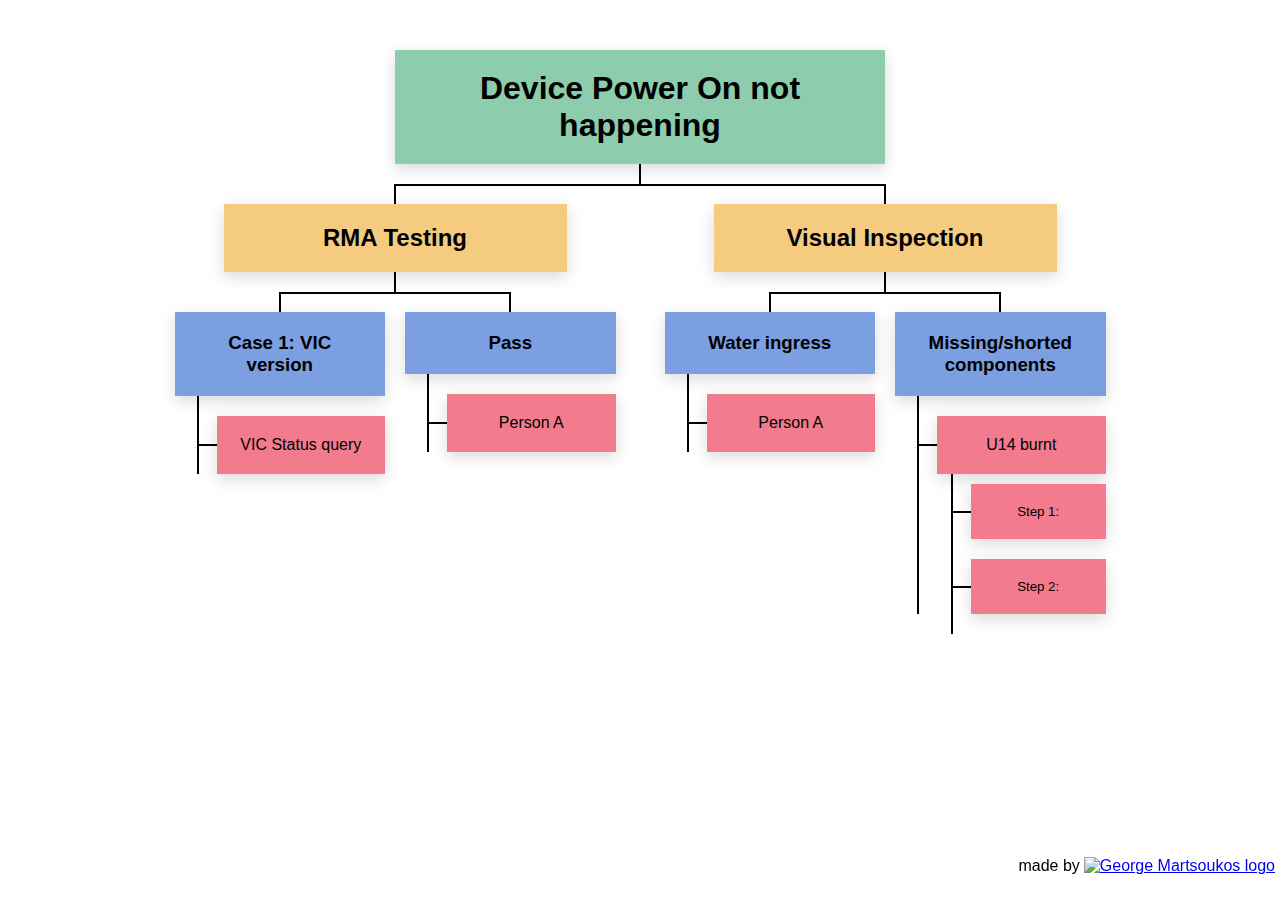
==== new sample/device.html @ 0304970e "Add files via upload" ====
<!DOCTYPE html>
<html lang="en">
<head>
  <meta charset="UTF-8">
  <meta name="viewport" content="width=device-width, initial-scale=1.0">
  <link rel="stylesheet" href="styles.css">
  <title>Document</title>
</head>
<body>
  <div class="container">
    <h1 class="level-1 rectangle">Device Power On not happening</h1>
    <ol class="level-2-wrapper">
      <li>
        <h2 class="level-2 rectangle">RMA Testing</h2>
        <ol class="level-3-wrapper">
          <li>
            <h3 class="level-3 rectangle">Case 1: VIC version</h3>
            <ol class="level-4-wrapper">
              <li>
                <h4 class="level-4 rectangle">VIC Status query</h4>
              </li>
           
              </li>
            </ol>
          </li>
          <li>
            <h3 class="level-3 rectangle">Pass</h3>
            <ol class="level-4-wrapper">
              <li>
                <h4 class="level-4 rectangle">Person A</h4>
              </li>
           
            </ol>
          </li>
        </ol>
      </li>
      <li>
        <h2 class="level-2 rectangle">Visual Inspection</h2>
        <ol class="level-3-wrapper">
          <li>
            <h3 class="level-3 rectangle">Water ingress</h3>
            <ol class="level-4-wrapper">
              <li>
                <h4 class="level-4 rectangle">Person A</h4>
              </li>
             
            </ol>
          </li>
          <li>
            <h3 class="level-3 rectangle">Missing/shorted components</h3>
            <ol class="level-4-wrapper">
              <li>
                <h4 class="level-4 rectangle">U14 burnt</h4>
                <ol class="level-5-wrapper">
                    <li>
                       <h5 class="level-5 rectangle">Step 1: </h5> 
                    </li>
                    <li>
                        <h5 class="level-5 rectangle">Step 2: </h5>
                    </li>
                </ol>
              </li>
              
            </ol>
          </li>
        </ol>
      </li>
    </ol>
  </div>
  
  <footer class="page-footer">
    <span>made by </span>
    <a href="https://georgemartsoukos.com/" target="_blank">
      <img width="24" height="24" src="https://assets.codepen.io/162656/george-martsoukos-small-logo.svg" alt="George Martsoukos logo">
    </a>
  </footer>
</body>
</html>
---- new sample/styles.css ----
/* RESET STYLES & HELPER CLASSES
–––––––––––––––––––––––––––––––––––––––––––––––––– */
:root {
  --level-1: #8dccad;
  --level-2: #f5cc7f;
  --level-3: #7b9fe0;
  --level-4: #f27c8d;
  --black: black;
}

* {
  padding: 0;
  margin: 0;
  box-sizing: border-box;
}

ol {
  list-style: none;
}

body {
  margin: 50px 0 100px;
  text-align: center;
  font-family: "Inter", sans-serif;
}

.container {
  max-width: 1000px;
  padding: 0 10px;
  margin: 0 auto;
}

.rectangle {
  position: relative;
  padding: 20px;
  box-shadow: 0 5px 15px rgba(0, 0, 0, 0.15);
}


/* LEVEL-1 STYLES
–––––––––––––––––––––––––––––––––––––––––––––––––– */
.level-1 {
  width: 50%;
  margin: 0 auto 40px;
  background: var(--level-1);
}

.level-1::before {
  content: "";
  position: absolute;
  top: 100%;
  left: 50%;
  transform: translateX(-50%);
  width: 2px;
  height: 20px;
  background: var(--black);
}


/* LEVEL-2 STYLES
–––––––––––––––––––––––––––––––––––––––––––––––––– */
.level-2-wrapper {
  position: relative;
  display: grid;
  grid-template-columns: repeat(2, 1fr);
}

.level-2-wrapper::before {
  content: "";
  position: absolute;
  top: -20px;
  left: 25%;
  width: 50%;
  height: 2px;
  background: var(--black);
}

.level-2-wrapper::after {
  display: none;
  content: "";
  position: absolute;
  left: -20px;
  bottom: -20px;
  width: calc(100% + 20px);
  height: 2px;
  background: var(--black);
}

.level-2-wrapper li {
  position: relative;
}

.level-2-wrapper > li::before {
  content: "";
  position: absolute;
  bottom: 100%;
  left: 50%;
  transform: translateX(-50%);
  width: 2px;
  height: 20px;
  background: var(--black);
}

.level-2 {
  width: 70%;
  margin: 0 auto 40px;
  background: var(--level-2);
}

.level-2::before {
  content: "";
  position: absolute;
  top: 100%;
  left: 50%;
  transform: translateX(-50%);
  width: 2px;
  height: 20px;
  background: var(--black);
}

.level-2::after {
  display: none;
  content: "";
  position: absolute;
  top: 50%;
  left: 0%;
  transform: translate(-100%, -50%);
  width: 20px;
  height: 2px;
  background: var(--black);
}


/* LEVEL-3 STYLES
–––––––––––––––––––––––––––––––––––––––––––––––––– */
.level-3-wrapper {
  position: relative;
  display: grid;
  grid-template-columns: repeat(2, 1fr);
  grid-column-gap: 20px;
  width: 90%;
  margin: 0 auto;
}

.level-3-wrapper::before {
  content: "";
  position: absolute;
  top: -20px;
  left: calc(25% - 5px);
  width: calc(50% + 10px);
  height: 2px;
  background: var(--black);
}

.level-3-wrapper > li::before {
  content: "";
  position: absolute;
  top: 0;
  left: 50%;
  transform: translate(-50%, -100%);
  width: 2px;
  height: 20px;
  background: var(--black);
}

.level-3 {
  margin-bottom: 20px;
  background: var(--level-3);
}


/* LEVEL-4 STYLES
–––––––––––––––––––––––––––––––––––––––––––––––––– */
.level-4-wrapper {
  position: relative;
  width: 80%;
  margin-left: auto;
}

.level-4-wrapper::before {
  content: "";
  position: absolute;
  top: -20px;
  left: -20px;
  width: 2px;
  height: calc(100% + 20px);
  background: var(--black);
}

.level-4-wrapper li + li {
  margin-top: 20px;
}

.level-4 {
  font-weight: normal;
  background: var(--level-4);
}

.level-4::before {
  content: "";
  position: absolute;
  top: 50%;
  left: 0%;
  transform: translate(-100%, -50%);
  width: 20px;
  height: 2px;
  background: var(--black);
}


/* MQ STYLES
–––––––––––––––––––––––––––––––––––––––––––––––––– */
@media screen and (max-width: 700px) {
  .rectangle {
    padding: 20px 10px;
  }

  .level-1,
  .level-2 {
    width: 100%;
  }

  .level-1 {
    margin-bottom: 20px;
  }

  .level-1::before,
  .level-2-wrapper > li::before {
    display: none;
  }
  
  .level-2-wrapper,
  .level-2-wrapper::after,
  .level-2::after {
    display: block;
  }

  .level-2-wrapper {
    width: 90%;
    margin-left: 10%;
  }

  .level-2-wrapper::before {
    left: -20px;
    width: 2px;
    height: calc(100% + 40px);
  }

  .level-2-wrapper > li:not(:first-child) {
    margin-top: 50px;
  }
}


/*Level 5 styles*/
.level-5-wrapper {
  position: relative;
  width: 80%;
  padding-top: 10px;
  margin-left: auto;
}

.level-5-wrapper::before {
  content: "";
  position: absolute;
  top: 0px;
  left: -20px;
  width: 2px;
  height: calc(100% + 20px);
  background: var(--black);
}

.level-5-wrapper li + li {
  margin-top: 20px;
}

.level-5 {
  font-weight: normal;
  background: var(--level-4);
}

.level-5::before {
  content: "";
  position: absolute;
  top: 50%;
  left: 0%;
  transform: translate(-100%, -50%);
  width: 20px;
  height: 2px;
  background: var(--black);
}



/* FOOTER
–––––––––––––––––––––––––––––––––––––––––––––––––– */
.page-footer {
  position: fixed;
  right: 0;
  bottom: 20px;
  display: flex;
  align-items: center;
  padding: 5px;
}

.page-footer a {
  margin-left: 4px;
}
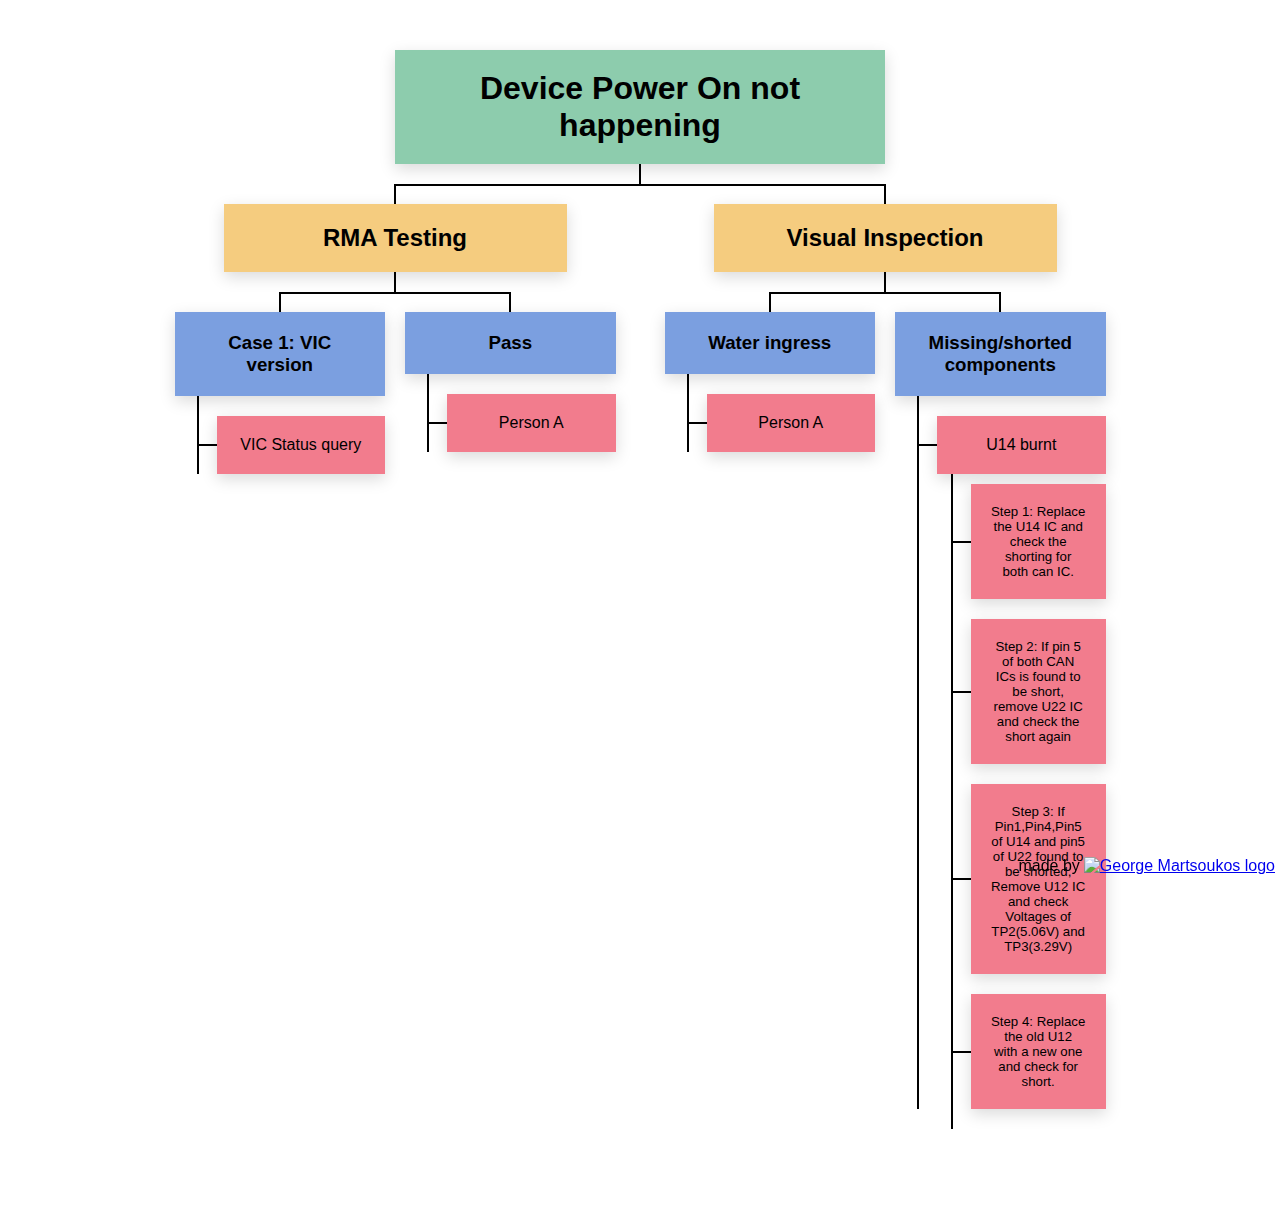
==== commit 8566746a: "Update device.html" ====
--- a/new sample/device.html
+++ b/new sample/device.html
@@ -53,10 +53,16 @@
                 <h4 class="level-4 rectangle">U14 burnt</h4>
                 <ol class="level-5-wrapper">
                     <li>
-                       <h5 class="level-5 rectangle">Step 1: </h5> 
+                       <h5 class="level-5 rectangle">Step 1: Replace the U14 IC and check the shorting for both can IC. </h5> 
                     </li>
                     <li>
-                        <h5 class="level-5 rectangle">Step 2: </h5>
+                        <h5 class="level-5 rectangle">Step 2: If pin 5 of both CAN ICs is found to be short, remove U22 IC and check the short again </h5>
+                    </li>
+                    <li>
+                        <h5 class="level-5 rectangle">Step 3: If Pin1,Pin4,Pin5 of U14 and pin5 of U22 found to be shorted, Remove U12 IC and check Voltages of TP2(5.06V) and TP3(3.29V) </h5>
+                    </li>
+                     <li>
+                        <h5 class="level-5 rectangle">Step 4: Replace the old U12 with a new one and check for short. </h5>
                     </li>
                 </ol>
               </li>
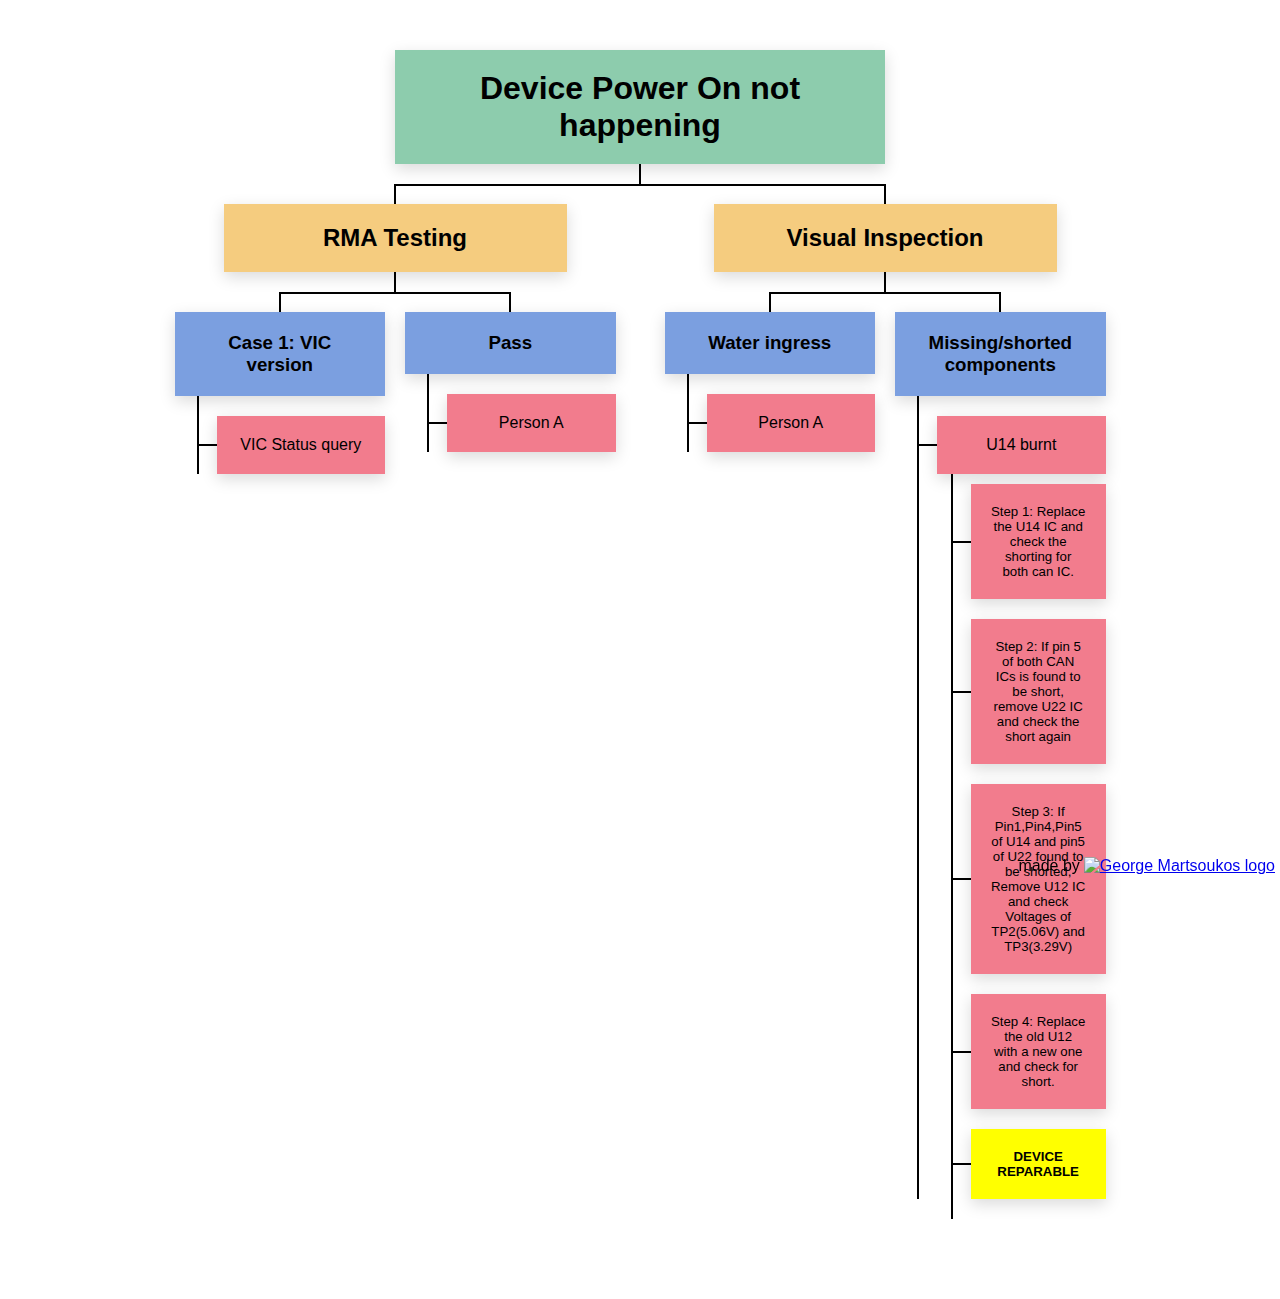
==== commit bc2706dc: "Update device.html" ====
--- a/new sample/device.html
+++ b/new sample/device.html
@@ -64,6 +64,9 @@
                      <li>
                         <h5 class="level-5 rectangle">Step 4: Replace the old U12 with a new one and check for short. </h5>
                     </li>
+                    <li>
+                      <h5 class="level-5 rectangle" style="font-weight: bold;background-color: yellow;">DEVICE REPARABLE </h5>
+                    </li>
                 </ol>
               </li>
               
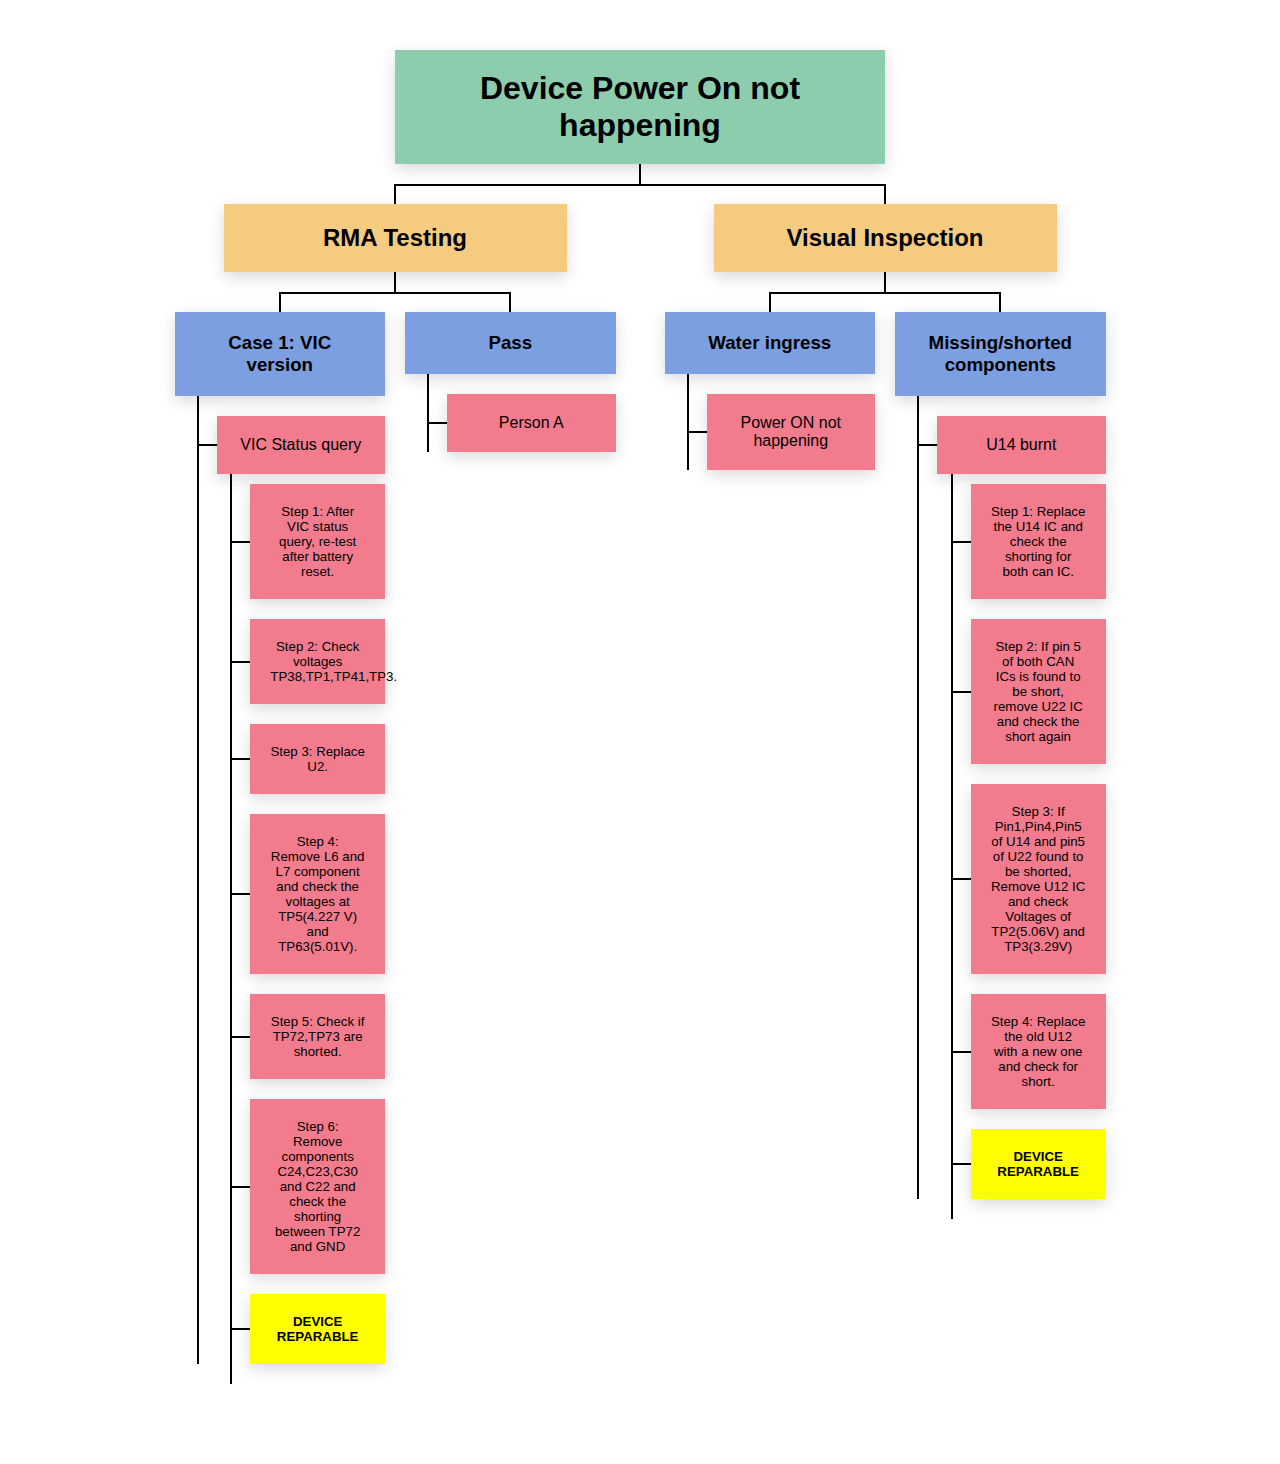
==== commit bb663f1c: "Update device.html" ====
--- a/new sample/device.html
+++ b/new sample/device.html
@@ -18,6 +18,29 @@
             <ol class="level-4-wrapper">
               <li>
                 <h4 class="level-4 rectangle">VIC Status query</h4>
+                <ol class="level-5-wrapper">
+                  <li>
+                     <h5 class="level-5 rectangle">Step 1: After VIC status query, re-test after battery reset. </h5> 
+                  </li>
+                  <li>
+                      <h5 class="level-5 rectangle">Step 2: Check voltages TP38,TP1,TP41,TP3. </h5>
+                  </li>
+                  <li>
+                      <h5 class="level-5 rectangle">Step 3: Replace U2.</h5>
+                  </li>
+                  <li>
+                      <h5 class="level-5 rectangle">Step 4: Remove L6 and L7 component and check the voltages at TP5(4.227 V) and TP63(5.01V). </h5>
+                  </li>
+                  <li>
+                    <h5 class="level-5 rectangle">Step 5: Check if TP72,TP73 are shorted. </h5>
+                  </li>
+                  <li>
+                    <h5 class="level-5 rectangle">Step 6: Remove components C24,C23,C30 and C22 and check the shorting between TP72 and GND  </h5>
+                  </li>
+                  <li>
+                    <h5 class="level-5 rectangle" style="font-weight: bold;background-color: yellow;">DEVICE REPARABLE </h5>
+                  </li>
+              </ol>
               </li>
            
               </li>
@@ -41,7 +64,7 @@
             <h3 class="level-3 rectangle">Water ingress</h3>
             <ol class="level-4-wrapper">
               <li>
-                <h4 class="level-4 rectangle">Person A</h4>
+                <h4 class="level-4 rectangle">Power ON not happening</h4>
               </li>
              
             </ol>
@@ -50,7 +73,7 @@
             <h3 class="level-3 rectangle">Missing/shorted components</h3>
             <ol class="level-4-wrapper">
               <li>
-                <h4 class="level-4 rectangle">U14 burnt</h4>
+                <h4 class="level-4 rectangle" >U14 burnt</h4>
                 <ol class="level-5-wrapper">
                     <li>
                        <h5 class="level-5 rectangle">Step 1: Replace the U14 IC and check the shorting for both can IC. </h5> 
@@ -77,12 +100,7 @@
     </ol>
   </div>
   
-  <footer class="page-footer">
-    <span>made by </span>
-    <a href="https://georgemartsoukos.com/" target="_blank">
-      <img width="24" height="24" src="https://assets.codepen.io/162656/george-martsoukos-small-logo.svg" alt="George Martsoukos logo">
-    </a>
-  </footer>
+  
 </body>
 </html>
 
